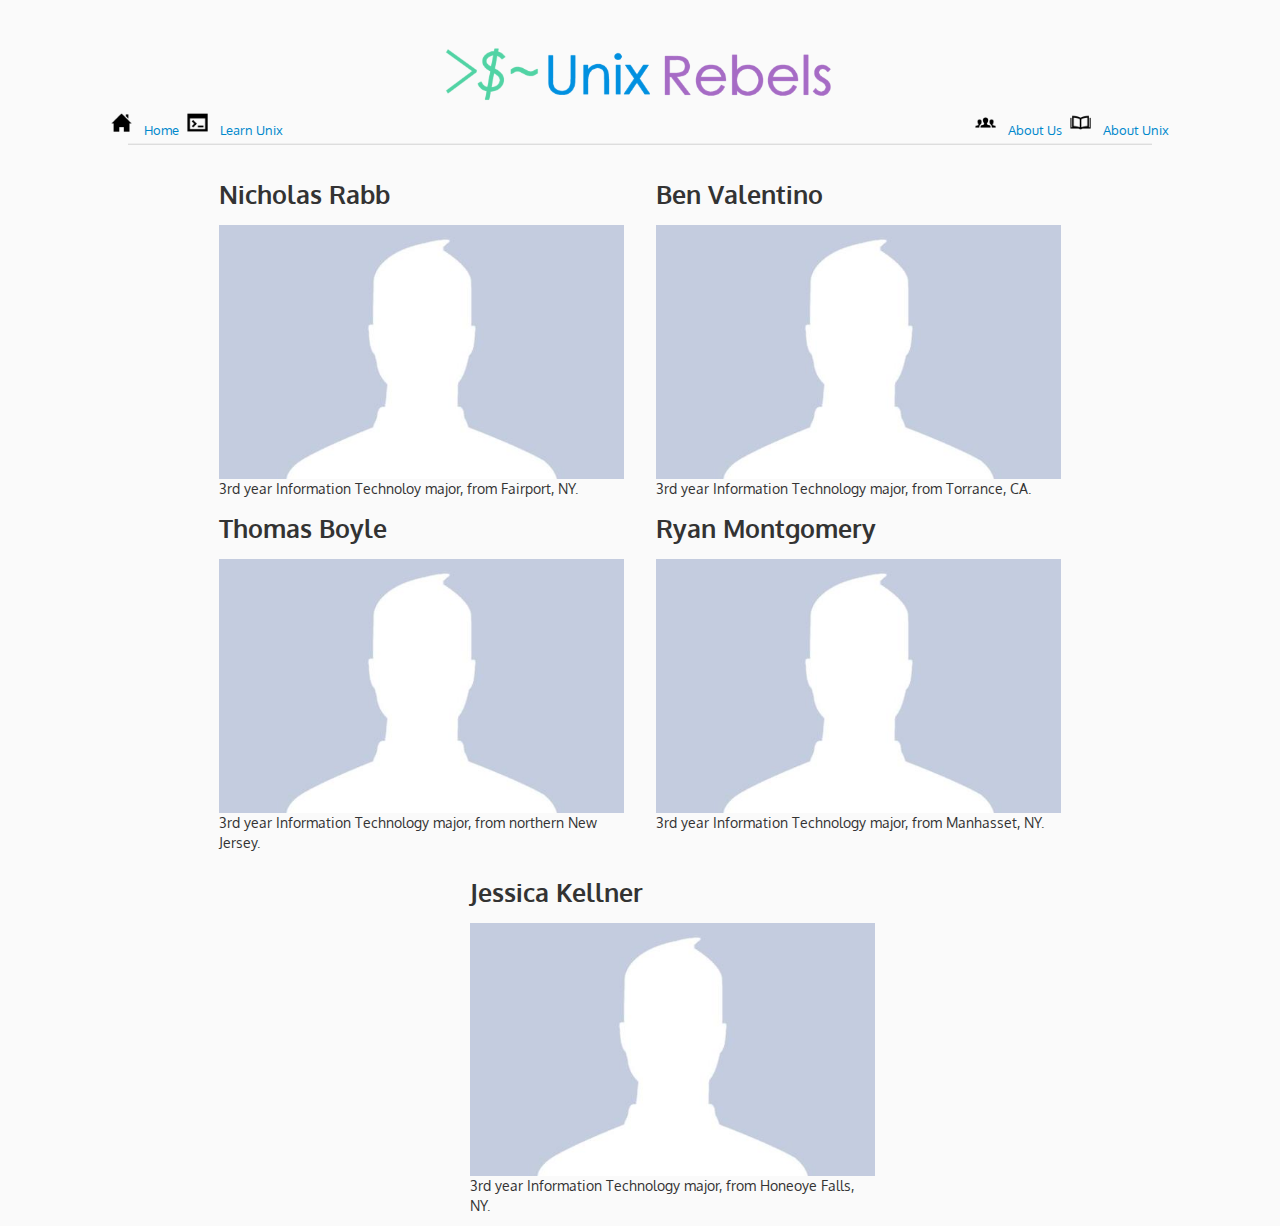
==== Mockup/about.html @ 0988d68a "Update about.html" ====
<!DOCTYPE HTML>
    <html lang="en">
    <head>
    	<title>Unix Survival Guide</title>
        <link type="text/css" href="./assets/css/bootstrap.min.css" rel="stylesheet" />
        <link type="text/css" href="./assets/css/bootstrap-responsive.min.css" rel="stylesheet" />
        <link href='http://fonts.googleapis.com/css?family=Oxygen' rel='stylesheet' type='text/css'>
        <link href="./assets/css/site.css" type="text/css" rel="stylesheet"/>
        <link href="./assets/css/header.css" type="text/css" rel="stylesheet"/>

    </head>

    <body>

        <div id="header" class='row-fluid'>
            <div class="span3 offset1">
                <ul id="left">
                    <li><a href="index.html"><div class="nav_icon" id="nav_home"></div>Home</a></li>
                    <li><a href="learn.html"><div class="nav_icon" id="nav_learn_unix"></div>Learn Unix</a></li>
                </ul>     
            </div>
            <div class="span4">
                <img src='./assets/images/logo_600.png'/>
            </div>
            <div class="span3">
                <ul id="right" style="float: right;">
                    <li><a href="#" class="curPage"> <div class="nav_icon" id="nav_about_us"></div>About Us</a></li>
                    <li><a href="history.html" ><div class="nav_icon" id="nav_about_unix"></div>About Unix </a></li>       
                </ul> 
            </div>
        </div>

        <div class="separator"></div>

        <div id="content" class="row-fluid">
            <div class="span4 offset2">
                <h3>Nicholas Rabb</h3>
                <img src='assets/images/facebook-default.jpg'/>
                <p>
                    3rd year Information Technoloy major, from Fairport, NY.
                </p>
                <h3>Thomas Boyle</h3>
                <img src='assets/images/facebook-default.jpg'/>
                <p>
                    3rd year Information Technology major, from northern New Jersey.
                </p>
            </div>
            <div class="span4">
                <h3>Ben Valentino</h3>
                <img src='assets/images/facebook-default.jpg'/>
                <p>
                    3rd year Information Technology major, from Torrance, CA.
                </p>
                <h3>Ryan Montgomery</h3>
                <img src='assets/images/facebook-default.jpg'/>
                <p>
                    3rd year Information Technology major, from Manhasset, NY.
                </p>
            </div>
            <div class='span4 offset4'>
                <h3>Jessica Kellner</h3>
                <img src='assets/images/facebook-default.jpg'/>
                <p>
                   3rd year Information Technology major, from Honeoye Falls, NY.
                </p>
            </div>
        </div>
    </body>

    </html>
---- Mockup/assets/css/site.css ----
@media screen{

    * {
        font-family: 'Oxygen', sans-serif;
    }

    body {
       background-color: rgb(250,250,250);
    }

    li {
        list-style: none;
        margin-right: 30px;
        display: list-item;
    }

    #index_text {
        position: relative;
        top: 10%;
        color: #0090e0;
        font-size: 30px;
        text-align: center;

    }
    
    #index_content {
        margin-top: 100px;
    }

    .index_iconLabel {
        font-size: 60px;
        min-width: 200px;
        transition: opacity 0.5s ease-in-out;
        color:#000;
    }

    #icons a div {
        margin-right: 30px;
    }

    #icons:last-child > div {
        margin-right: 0;
    }

    #unix {
        background-image: url(../images/iconmonstr-window-command-icon.png);

    }

    #history{
        background-image: url(../images/iconmonstr-book-17-icon.png);

    }

    #about{
        background-image: url(../images/iconmonstr-user-14-icon.png);
    }

    .icon{
        height: 150px;
        width: 150px;
        background-size: 150px 150px;
    }

    .icon_background{
        height: 300px;
        width: 300px;
        border-radius: 50%;
        background-color: rgb(250,250,250);
        border: 8px solid rgb(250,250,250);
        

        -webkit-transition: all 200ms linear;
        -moz-transition: all 200ms linear;
        -o-transition: all 200ms linear;
        -ms-transition: all 200ms linear;
        transition: all 200ms linear;
    }

        .icon_background * {
            position: relative;
            top: 18%;
            left: 20%;
        }
        
        .icon_background p{

            opacity: 0;

        }
        .icon_background:hover{
            opacity: 0.75;
            -webkit-box-shadow: 0px 4px 4px #DDD;
            background-color: #FFF;
        }

        .icon_background.blue:hover{
            border: 8px solid #0090e0;

        }

        .icon_background.green:hover {
            border: 8px solid #51D3A4;

        }

        .icon_background.purple:hover{
            border: 8px solid #A66BC5;
        }

        .icon_background:hover div[class*="icon"] {
            -webkit-animation: icon_bounce 0.5s ease-in-out;
        }

        .icon_background:hover p{
            opacity: 1;
            -webkit-animation: label_anchor 0.5s ease-in-out;
        }

        @-webkit-keyframes icon_bounce {
            0% {
                margin-top: 0px;
            }
            50% {
                margin-top: -20px;
            }
            75% {
                margin-top: -20px;
            }
            100% {
                margin-top: 0px;
            }
        }

        @-webkit-keyframes label_anchor {
            0% {
                margin-top: 0px;
            }
            50% {
                margin-top: 30px;
            }
            75% {
                margin-top: 30px;
            }
            100% {
                margin-top: 0px;
            }
        }

    #console {
        width: 100%;
        height: 200px;
        bottom: 0;
        position: absolute;
        box-shadow: #EEE 0px -5px 5px;
        background-color: #000;
    }

    #console * {
        color: #FFF;
    }

    #console_input {
        bottom: 0px;
        left: 15px;
        position: absolute;
        border: none;
        display: inline;
        width: 90%;
        background-color: transparent;
        margin-top: 2px;
        color: #FFF;
    }

    #console_start {
        bottom: 10px;
        left: 5px;
        position: absolute;
    }

    #console_history {
        margin-left: 10px;
        margin-top: 10px;
    }

    #console_open {
        position:relative;
        bottom: 10px;
    }

    #content ol {
        margin-left: 10px;
    }

    .clear25{
        margin-top: 25px;
    }

    .clear50{
        margin-top: 50px;
    }

        /*
    #console_clear {
        height: 300px;
        display: block;
    }

    .clear200 {
        display: block;
        height: 200px;
        position: relative;
    }
    
    .clear100 {
        display: block;
        height: 100px;
        position: relative;
    }

    .clear50 {
        display: block;
        height: 50px;
        position: relative;
    }

    .clear25 {
        display: block;
        height: 25px;
        position: relative;
    }

    */
}

@media screen and (max-width: 1100px) {
    .icon {
        height: 100px;
        width: 100px;
        background-size: 100px 100px;
    }

    .icon_background {
        height: 200px;
        width: 200px;
    }

    .index_iconLabel {
        font-size: 40px;
        min-width: 200px;
        transition: opacity 0.5s ease-in-out;
        color:#000;
    }
}

@media screen and (max-width: 768px) {

    /**ADD STUFF HERE*/
    .icon{
        height: 75px;
        width: 75px;
        background-size: 75px 75px;
    }

    .icon_background {
        height: 100px;
        width: 100px;
    }

    .index_iconLabel {
        font-size: 20px;
        min-width: 100px;
        transition: opacity 0.5s ease-in-out;
        color:#000;
    }

}
---- Mockup/assets/css/header.css ----
@media screen and (max-width: 2980px) {

    .logo {
        /*font-size: 100px;
        text-align: center;
        margin-top: 20px;*/
        background-image: url(../images/logo_600.png);
        background-repeat: no-repeat;
        margin: auto;
        margin-top: 5px;
        height: 200px;
        width: 600px;

        -webkit-transition: all 200ms linear;
        -moz-transition: all 200ms linear;
        -o-transition: all 200ms linear;
        -ms-transition: all 200ms linear;
        transition: all 200ms linear;    
    }

    #header ul{
        position: relative;
        margin: 110px 0 0 0;
        padding: 0;
    }

    #header li{
        position: relative;
        margin: 0 2px 0 0;
        padding: 0;
        display: inline;
        font-size: 10pt;
    }
    #header img{
        display: block;
        margin-left: auto;
        margin-right: auto;
    }

    #curPage{
        color: black;
    }
    .separator {
        width: 80%;
        margin-left: auto;
        margin-right: auto;
        border-top: solid 1px #EEEEEE;
        border-bottom: solid 1px #DDDDDD;
        margin-bottom: 20px;
    }

   
    .nav_icon {
        display: inline-block;
        height: 25px;
        width: 25px;
        background-size: 25px 25px;
        margin-right: 10px;
    }

    #nav_home {
        background-image: url(../images/iconmonstr-home-4-icon.png);
    }

    #nav_learn_unix {
        background-image: url(../images/iconmonstr-window-command-icon.png);
    }

    #nav_about_unix {
        background-image: url(../images/iconmonstr-book-17-icon.png);
    }

    #nav_about_us {
        background-image: url(../images/iconmonstr-user-14-icon.png);
    }
}

@media screen and (max-width: 910px) {
    #header ul{
        margin-top: 50px;
    } 
    #header li{
        display: list-item;
    }
}

@media screen and (max-width: 767px) {
    #header ul{
        margin-top: 0px;
        float: none !important;
        position: absolute;

    }
    #header #left{
        top: 130px;
    }
    #header #right{
        right: 0px;
    }
    #header li{
        display: inline;
        margin-right: 5px;
    }
    #header img{
        height: 100px;
        margin: auto;
    }
}
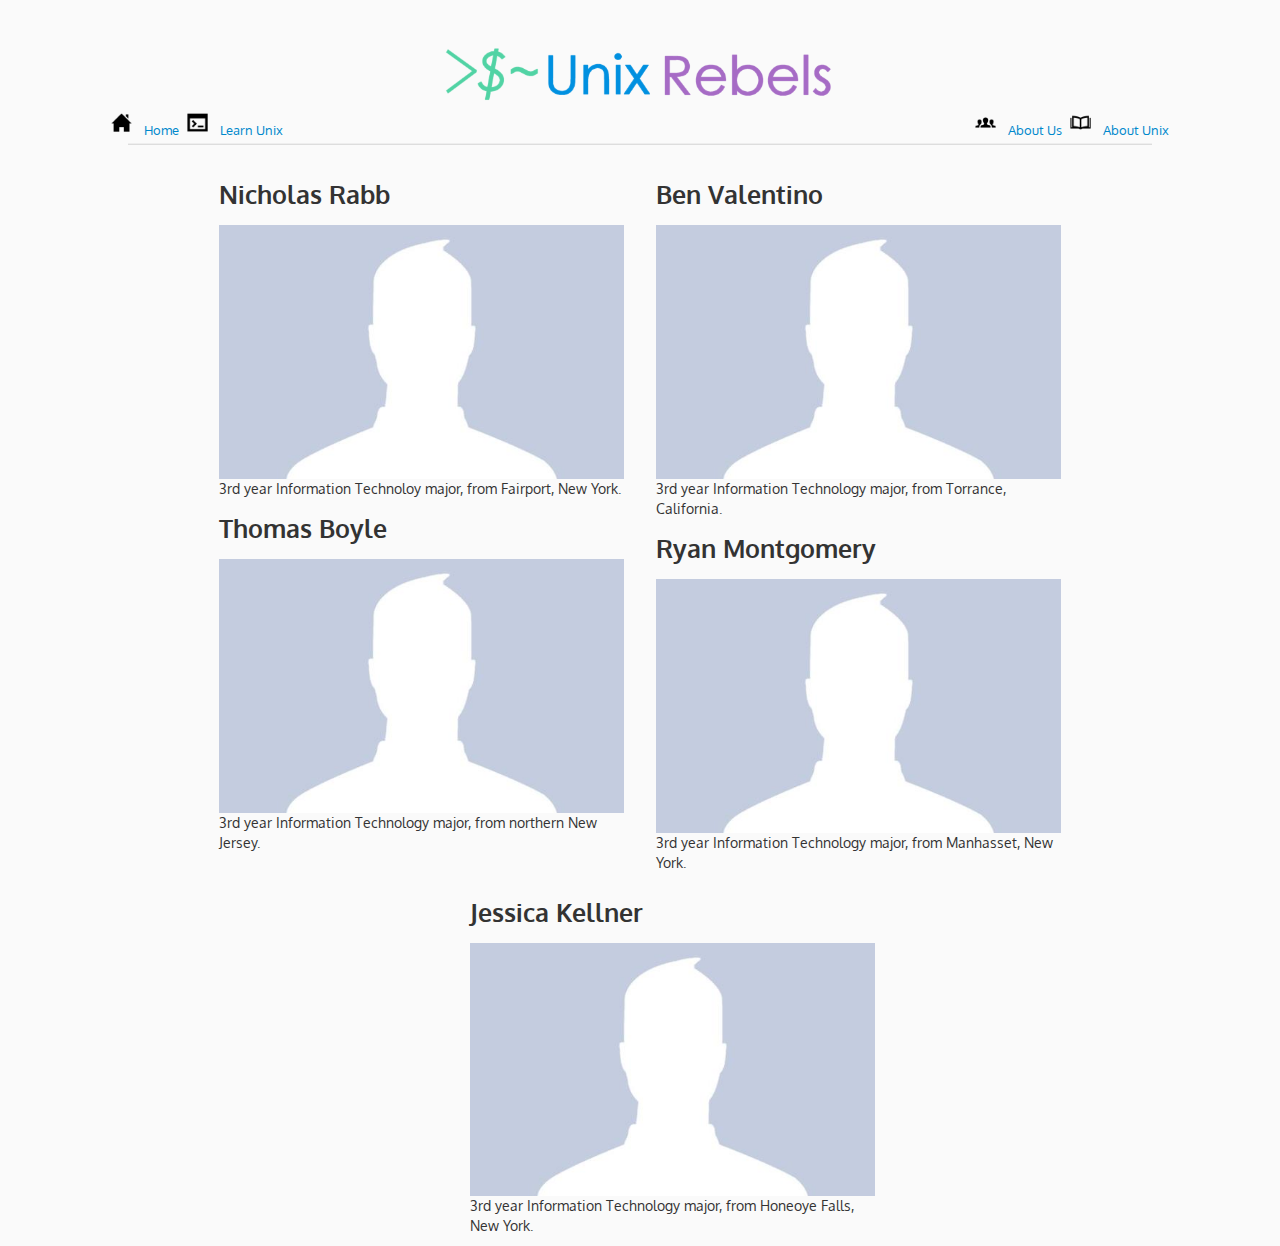
==== commit 9ac93166: "Update about.html" ====
--- a/Mockup/about.html
+++ b/Mockup/about.html
@@ -37,7 +37,7 @@
                 <h3>Nicholas Rabb</h3>
                 <img src='assets/images/facebook-default.jpg'/>
                 <p>
-                    3rd year Information Technoloy major, from Fairport, NY.
+                    3rd year Information Technoloy major, from Fairport, New York.
                 </p>
                 <h3>Thomas Boyle</h3>
                 <img src='assets/images/facebook-default.jpg'/>
@@ -49,19 +49,19 @@
                 <h3>Ben Valentino</h3>
                 <img src='assets/images/facebook-default.jpg'/>
                 <p>
-                    3rd year Information Technology major, from Torrance, CA.
+                    3rd year Information Technology major, from Torrance, California.
                 </p>
                 <h3>Ryan Montgomery</h3>
                 <img src='assets/images/facebook-default.jpg'/>
                 <p>
-                    3rd year Information Technology major, from Manhasset, NY.
+                    3rd year Information Technology major, from Manhasset, New York.
                 </p>
             </div>
             <div class='span4 offset4'>
                 <h3>Jessica Kellner</h3>
                 <img src='assets/images/facebook-default.jpg'/>
                 <p>
-                   3rd year Information Technology major, from Honeoye Falls, NY.
+                   3rd year Information Technology major, from Honeoye Falls, New York.
                 </p>
             </div>
         </div>
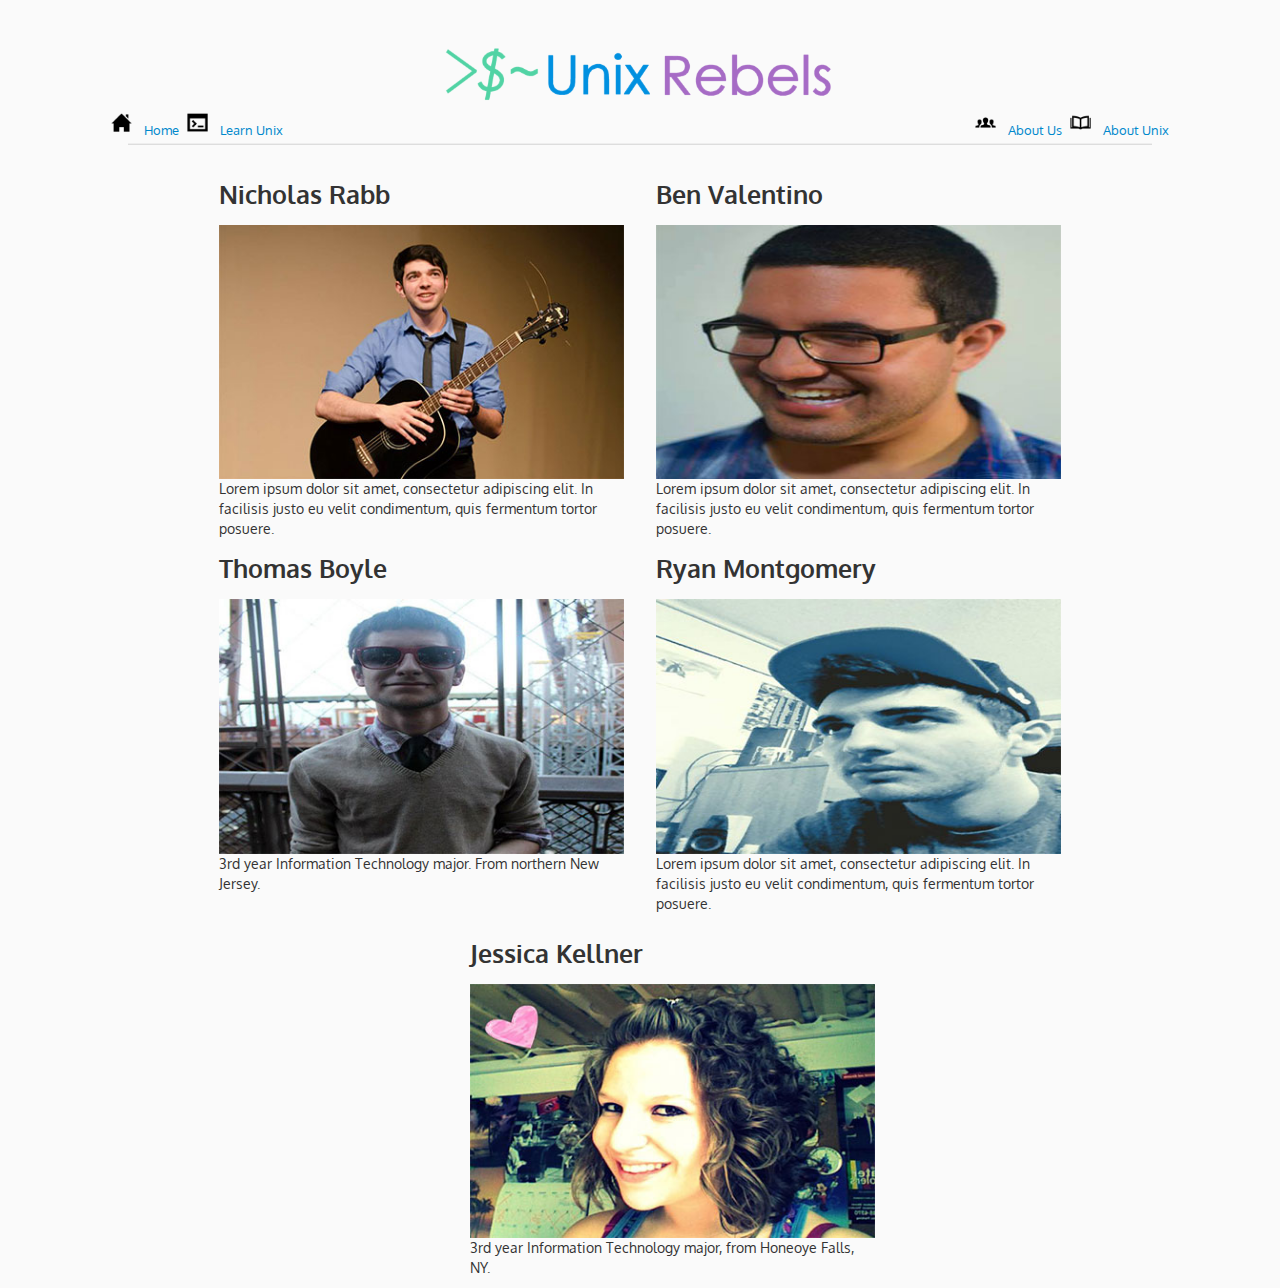
==== commit bea1e409: "Images added" ====
--- a/Mockup/about.html
+++ b/Mockup/about.html
@@ -35,33 +35,33 @@
         <div id="content" class="row-fluid">
             <div class="span4 offset2">
                 <h3>Nicholas Rabb</h3>
-                <img src='assets/images/facebook-default.jpg'/>
+                <img src='assets/images/nick.jpg'/>
                 <p>
-                    3rd year Information Technoloy major, from Fairport, New York.
+                    Lorem ipsum dolor sit amet, consectetur adipiscing elit. In facilisis justo eu velit condimentum, quis fermentum tortor posuere.
                 </p>
                 <h3>Thomas Boyle</h3>
-                <img src='assets/images/facebook-default.jpg'/>
+                <img src='assets/images/tj.jpg'/>
                 <p>
-                    3rd year Information Technology major, from northern New Jersey.
+                    3rd year Information Technology major. From northern New Jersey.
                 </p>
             </div>
             <div class="span4">
                 <h3>Ben Valentino</h3>
-                <img src='assets/images/facebook-default.jpg'/>
+                <img src='assets/images/ben.jpg'/>
                 <p>
-                    3rd year Information Technology major, from Torrance, California.
+                    Lorem ipsum dolor sit amet, consectetur adipiscing elit. In facilisis justo eu velit condimentum, quis fermentum tortor posuere.
                 </p>
                 <h3>Ryan Montgomery</h3>
-                <img src='assets/images/facebook-default.jpg'/>
+                <img src='assets/images/ryan.jpg'/>
                 <p>
-                    3rd year Information Technology major, from Manhasset, New York.
+                    Lorem ipsum dolor sit amet, consectetur adipiscing elit. In facilisis justo eu velit condimentum, quis fermentum tortor posuere.
                 </p>
             </div>
             <div class='span4 offset4'>
                 <h3>Jessica Kellner</h3>
-                <img src='assets/images/facebook-default.jpg'/>
+                <img src='assets/images/jess.jpg'/>
                 <p>
-                   3rd year Information Technology major, from Honeoye Falls, New York.
+                   3rd year Information Technology major, from Honeoye Falls, NY.
                 </p>
             </div>
         </div>
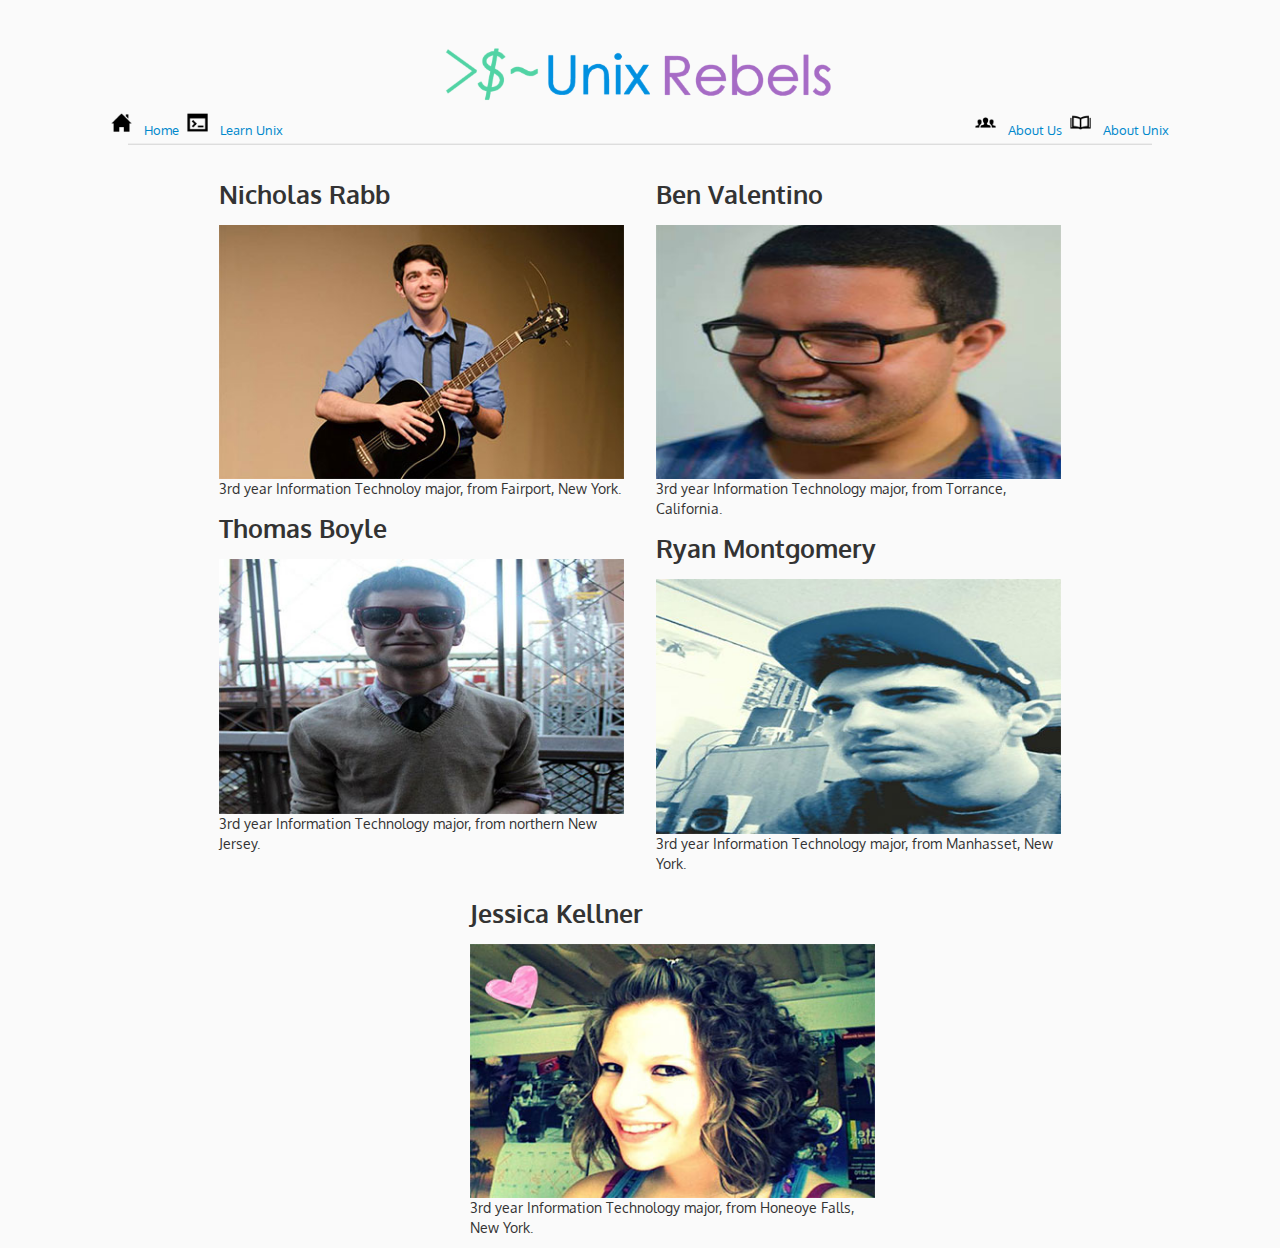
==== commit 01ab6421: "Merge branch 'Mockup-Additions' of https://github.com/RickNabb/ISTE.240.02---Unix-Website into Mocku" ====
--- a/Mockup/about.html
+++ b/Mockup/about.html
@@ -37,31 +37,31 @@
                 <h3>Nicholas Rabb</h3>
                 <img src='assets/images/nick.jpg'/>
                 <p>
-                    Lorem ipsum dolor sit amet, consectetur adipiscing elit. In facilisis justo eu velit condimentum, quis fermentum tortor posuere.
+                    3rd year Information Technoloy major, from Fairport, New York.
                 </p>
                 <h3>Thomas Boyle</h3>
                 <img src='assets/images/tj.jpg'/>
                 <p>
-                    3rd year Information Technology major. From northern New Jersey.
+                    3rd year Information Technology major, from northern New Jersey.
                 </p>
             </div>
             <div class="span4">
                 <h3>Ben Valentino</h3>
                 <img src='assets/images/ben.jpg'/>
                 <p>
-                    Lorem ipsum dolor sit amet, consectetur adipiscing elit. In facilisis justo eu velit condimentum, quis fermentum tortor posuere.
+                    3rd year Information Technology major, from Torrance, California.
                 </p>
                 <h3>Ryan Montgomery</h3>
                 <img src='assets/images/ryan.jpg'/>
                 <p>
-                    Lorem ipsum dolor sit amet, consectetur adipiscing elit. In facilisis justo eu velit condimentum, quis fermentum tortor posuere.
+                    3rd year Information Technology major, from Manhasset, New York.
                 </p>
             </div>
             <div class='span4 offset4'>
                 <h3>Jessica Kellner</h3>
                 <img src='assets/images/jess.jpg'/>
                 <p>
-                   3rd year Information Technology major, from Honeoye Falls, NY.
+                   3rd year Information Technology major, from Honeoye Falls, New York.
                 </p>
             </div>
         </div>
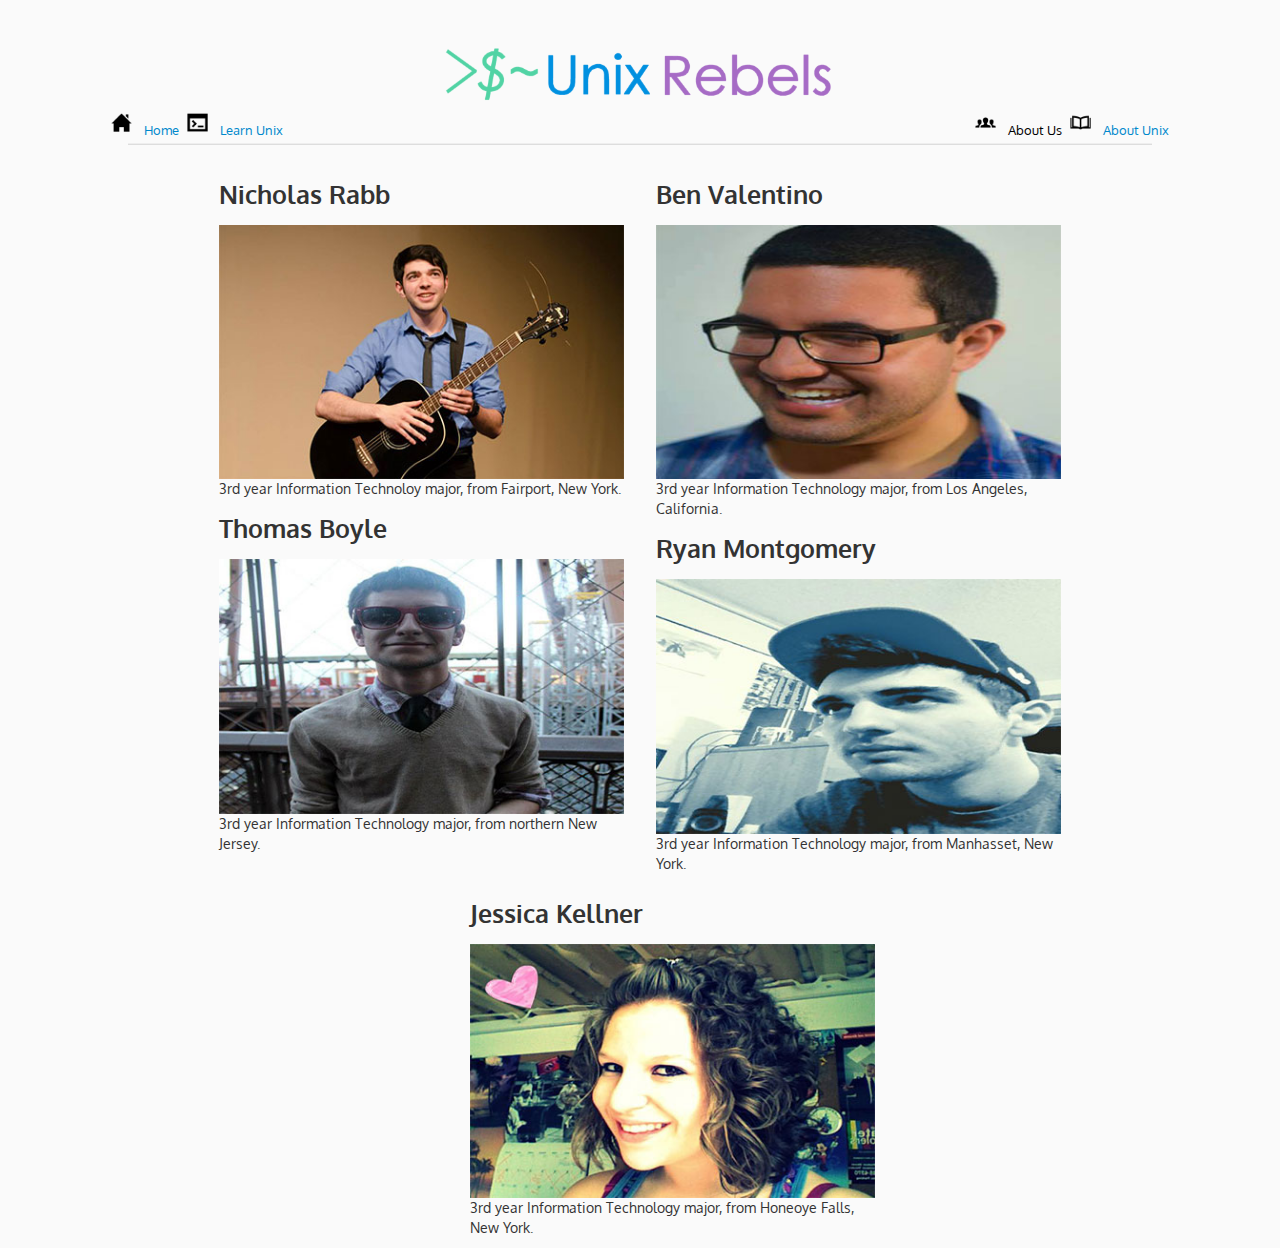
==== commit 9a02ebd4: "Updated About page" ====
--- a/Mockup/about.html
+++ b/Mockup/about.html
@@ -49,7 +49,7 @@
                 <h3>Ben Valentino</h3>
                 <img src='assets/images/ben.jpg'/>
                 <p>
-                    3rd year Information Technology major, from Torrance, California.
+                    3rd year Information Technology major, from Los Angeles, California.
                 </p>
                 <h3>Ryan Montgomery</h3>
                 <img src='assets/images/ryan.jpg'/>
--- a/Mockup/assets/css/header.css
+++ b/Mockup/assets/css/header.css
@@ -37,7 +37,7 @@
         margin-right: auto;
     }
 
-    #curPage{
+    .curPage{
         color: black;
     }
     .separator {
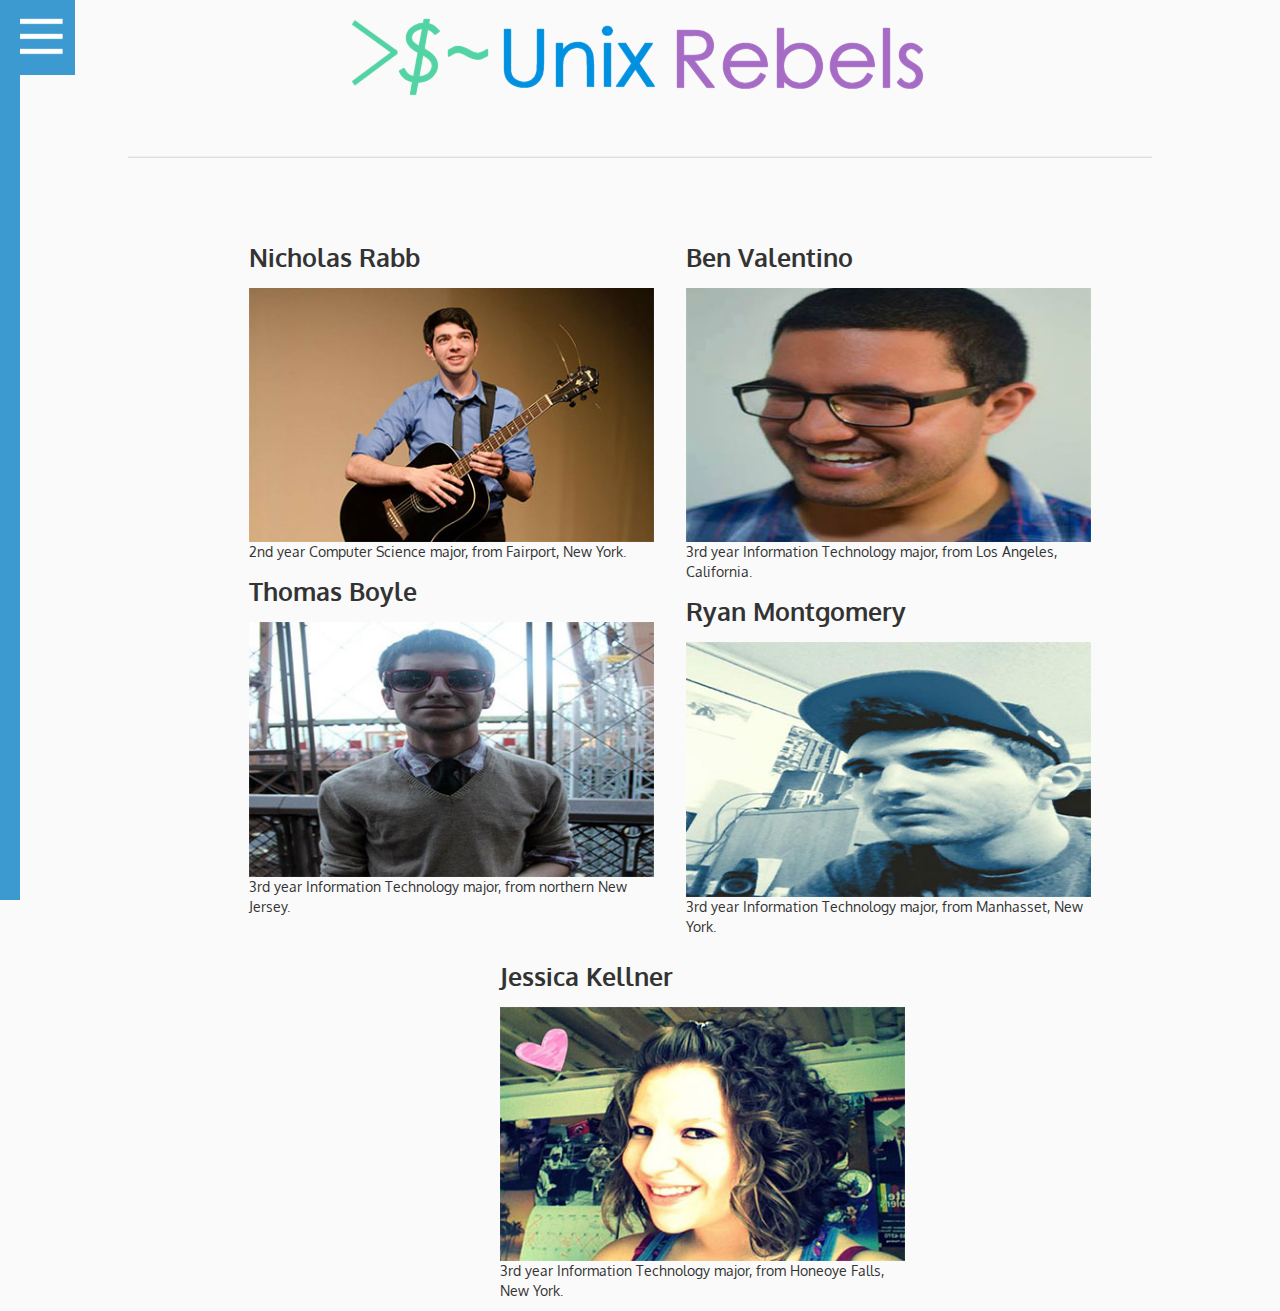
==== commit 22693dfb: "Added sidenav code to pages" ====
--- a/Mockup/about.html
+++ b/Mockup/about.html
@@ -1,43 +1,39 @@
-    <!DOCTYPE HTML>
-    <html lang="en">
-    <head>
-    	<title>Unix Survival Guide</title>
-        <link type="text/css" href="./assets/css/bootstrap.min.css" rel="stylesheet" />
-        <link type="text/css" href="./assets/css/bootstrap-responsive.min.css" rel="stylesheet" />
-        <link href='http://fonts.googleapis.com/css?family=Oxygen' rel='stylesheet' type='text/css'>
-        <link href="./assets/css/site.css" type="text/css" rel="stylesheet"/>
-        <link href="./assets/css/header.css" type="text/css" rel="stylesheet"/>
+<!DOCTYPE HTML>
+<html lang="en">
+<head>
+	<title>Unix Survival Guide</title>
+	<link type="text/css" href="./assets/css/bootstrap.min.css" rel="stylesheet" />
+	<link type="text/css" href="./assets/css/bootstrap-responsive.min.css" rel="stylesheet" />
+	<link href='http://fonts.googleapis.com/css?family=Oxygen' rel='stylesheet' type='text/css'>
+	<link href="./assets/css/site.css" type="text/css" rel="stylesheet"/>
+	<link href="./assets/css/header.css" type="text/css" rel="stylesheet"/>
+	<link href="./assets/css/sideNav.css" type="text/css" rel="stylesheet"/>
+	<script type="text/javascript" src="./assets/scripts/sideNav.js"></script>
+</head>
 
-    </head>
+<body>
+    
+	<div class="sideNav_trigger" id="sideNav_trigger"></div>
+	<div class="sideNav" id="sideNav">
+		<ul>
+			<li class="home_icon icon"><a href="index.html" class="icon_background"></a><p>Home</p></li>            
+			<li class="unix_icon icon"><a href="learn.html" class="icon_background"></a><p>Unix</p></li>
+			<li class="history_icon icon"><a href="history.html" class="icon_background"></a><p>History</p></li>
+			<li class="about_icon icon current"><a href="#" class="icon_background"></a><p>About</p></li>
+		</ul>        
+	</div>
+	<div id="header" class='row-fluid'>
+		<img src='./assets/images/logo_600.png'/>
+	</div>
 
-    <body>
-
-        <div id="header" class='row-fluid'>
-            <div class="span3 offset1">
-                <ul id="left">
-                    <li><a href="index.html"><div class="nav_icon" id="nav_home"></div>Home</a></li>
-                    <li><a href="learn.html"><div class="nav_icon" id="nav_learn_unix"></div>Learn Unix</a></li>
-                </ul>     
-            </div>
-            <div class="span4">
-                <img src='./assets/images/logo_600.png'/>
-            </div>
-            <div class="span3">
-                <ul id="right" style="float: right;">
-                    <li><a href="#" class="curPage"> <div class="nav_icon" id="nav_about_us"></div>About Us</a></li>
-                    <li><a href="history.html" ><div class="nav_icon" id="nav_about_unix"></div>About Unix </a></li>       
-                </ul> 
-            </div>
-        </div>
-
-        <div class="separator"></div>
-
-        <div id="content" class="row-fluid">
+    <div class="separator clear50"></div>
+	
+    <div id="content" class="row-fluid span10 clear50">
             <div class="span4 offset2">
                 <h3>Nicholas Rabb</h3>
                 <img src='assets/images/nick.jpg'/>
                 <p>
-                    3rd year Information Technoloy major, from Fairport, New York.
+                    2nd year Computer Science major, from Fairport, New York.
                 </p>
                 <h3>Thomas Boyle</h3>
                 <img src='assets/images/tj.jpg'/>
@@ -66,5 +62,7 @@
             </div>
         </div>
     </body>
-
-    </html>
+	<script>
+		new sideNav(document.getElementById("sideNav"));
+	</script>
+</html>
--- a/Mockup/assets/css/site.css
+++ b/Mockup/assets/css/site.css
@@ -1,9 +1,9 @@
 @media screen{
-
+/*Main font for the site*/
     * {
         font-family: 'Oxygen', sans-serif;
     }
-
+/*Background color for the site */
     body {
        background-color: rgb(250,250,250);
     }
@@ -33,7 +33,7 @@
         transition: opacity 0.5s ease-in-out;
         color:#000;
     }
-
+/*icons properties*/
     #icons a div {
         margin-right: 30px;
     }
@@ -41,21 +41,21 @@
     #icons:last-child > div {
         margin-right: 0;
     }
-
+/*link for the unix page*/
     #unix {
         background-image: url(../images/iconmonstr-window-command-icon.png);
 
     }
-
+/*link for the history page*/
     #history{
         background-image: url(../images/iconmonstr-book-17-icon.png);
 
     }
-
+/*link for the about page*/
     #about{
         background-image: url(../images/iconmonstr-user-14-icon.png);
     }
-
+/*More properties for icons*/
     .icon{
         height: 150px;
         width: 150px;
@@ -146,7 +146,7 @@
                 margin-top: 0px;
             }
         }
-
+/*Console properties*/
     #console {
         width: 100%;
         height: 200px;
@@ -233,6 +233,7 @@
     */
 }
 
+/*More icon properties*/
 @media screen and (max-width: 1100px) {
     .icon {
         height: 100px;
@@ -255,7 +256,6 @@
 
 @media screen and (max-width: 768px) {
 
-    /**ADD STUFF HERE*/
     .icon{
         height: 75px;
         width: 75px;
@@ -274,4 +274,4 @@
         color:#000;
     }
 
-}+}
--- a/Mockup/assets/css/header.css
+++ b/Mockup/assets/css/header.css
@@ -37,7 +37,7 @@
         margin-right: auto;
     }
 
-    .curPage{
+    #curPage{
         color: black;
     }
     .separator {
@@ -101,8 +101,4 @@
         display: inline;
         margin-right: 5px;
     }
-    #header img{
-        height: 100px;
-        margin: auto;
-    }
 }--- a/Mockup/assets/css/sideNav.css
+++ b/Mockup/assets/css/sideNav.css
@@ -0,0 +1,94 @@
+.sideNav_trigger {
+  width: 75px;
+  height: 75px;
+  background-image: url(../images/sideNav_trigger.png);
+  position: fixed; }
+
+.sideNav_trigger.active {
+  background-image: url(../images/sideNav_trigger_active.png); }
+
+.sideNav {
+  background-color: #3d9ad1;
+  font-size: 16px;
+  color: white;
+  height: 100%;
+  position: fixed;
+  left: -150px;
+  top: 0;
+  z-index: 5;
+  width: 150px;
+  -webkit-transition: all 0.3s;
+  -moz-tansition: all 0.3s;
+  -ms-tansition: all 0.3s;
+  -o-transition: all 0.3s;
+  transition: all 0.3s; }
+  .sideNav ul {
+    margin-top: 100px;
+    margin-left: 30px; }
+    .sideNav ul li {
+      margin-bottom: 100px; }
+    .sideNav ul li:hover p {
+      opacity: 1; }
+    .sideNav ul li.current p {
+      opacity: 1; }
+    .sideNav ul li p {
+      margin-top: -40px;
+      text-align: center;
+      width: 80px;
+      color: #000;
+      opacity: 0; }
+    .sideNav ul a.icon_background {
+      opacity: 0;
+      border: 5px solid white;
+      background-color: rgba(0, 0, 0, 0);
+      position: relative;
+      width: 110px;
+      height: 110px;
+      display: block;
+      margin-top: -40px;
+      margin-left: -20px;
+      box-shadow: none; }
+    .sideNav ul a.icon_background:hover {
+      opacity: 1; }
+    .sideNav ul .icon {
+      background-size: 80px 80px;
+      width: 80px;
+      height: 80px;
+      opacity: 1;
+      background-position-y: 10px; }
+    .sideNav ul .current:hover > a {
+      cursor: default; }
+    .sideNav ul .current > a {
+      opacity: 1; }
+    .sideNav ul li:last-child {
+      margin-bottom: 0px; }
+
+.subNav {
+  background-color: #0969a2; }
+
+.navIcon {
+  color: white;
+  -webkit-transition: all 0.3s;
+  -moz-tansition: all 0.3s;
+  -ms-tansition: all 0.3s;
+  -o-transition: all 0.3s;
+  transition: all 0.3s; }
+
+.menu_open {
+  left: 0; }
+
+.menu_peek {
+  left: -130px; }
+
+/* Icons */
+.home_icon {
+  background-image: url(../images/iconmonstr-home-4-icon.png); }
+
+.unix_icon {
+  background-image: url(../images/iconmonstr-window-command-icon.png); }
+
+.about_icon {
+  background-image: url(../images/iconmonstr-user-14-icon.png); }
+
+.history_icon {
+  background-image: url(../images/iconmonstr-book-17-icon.png); }
